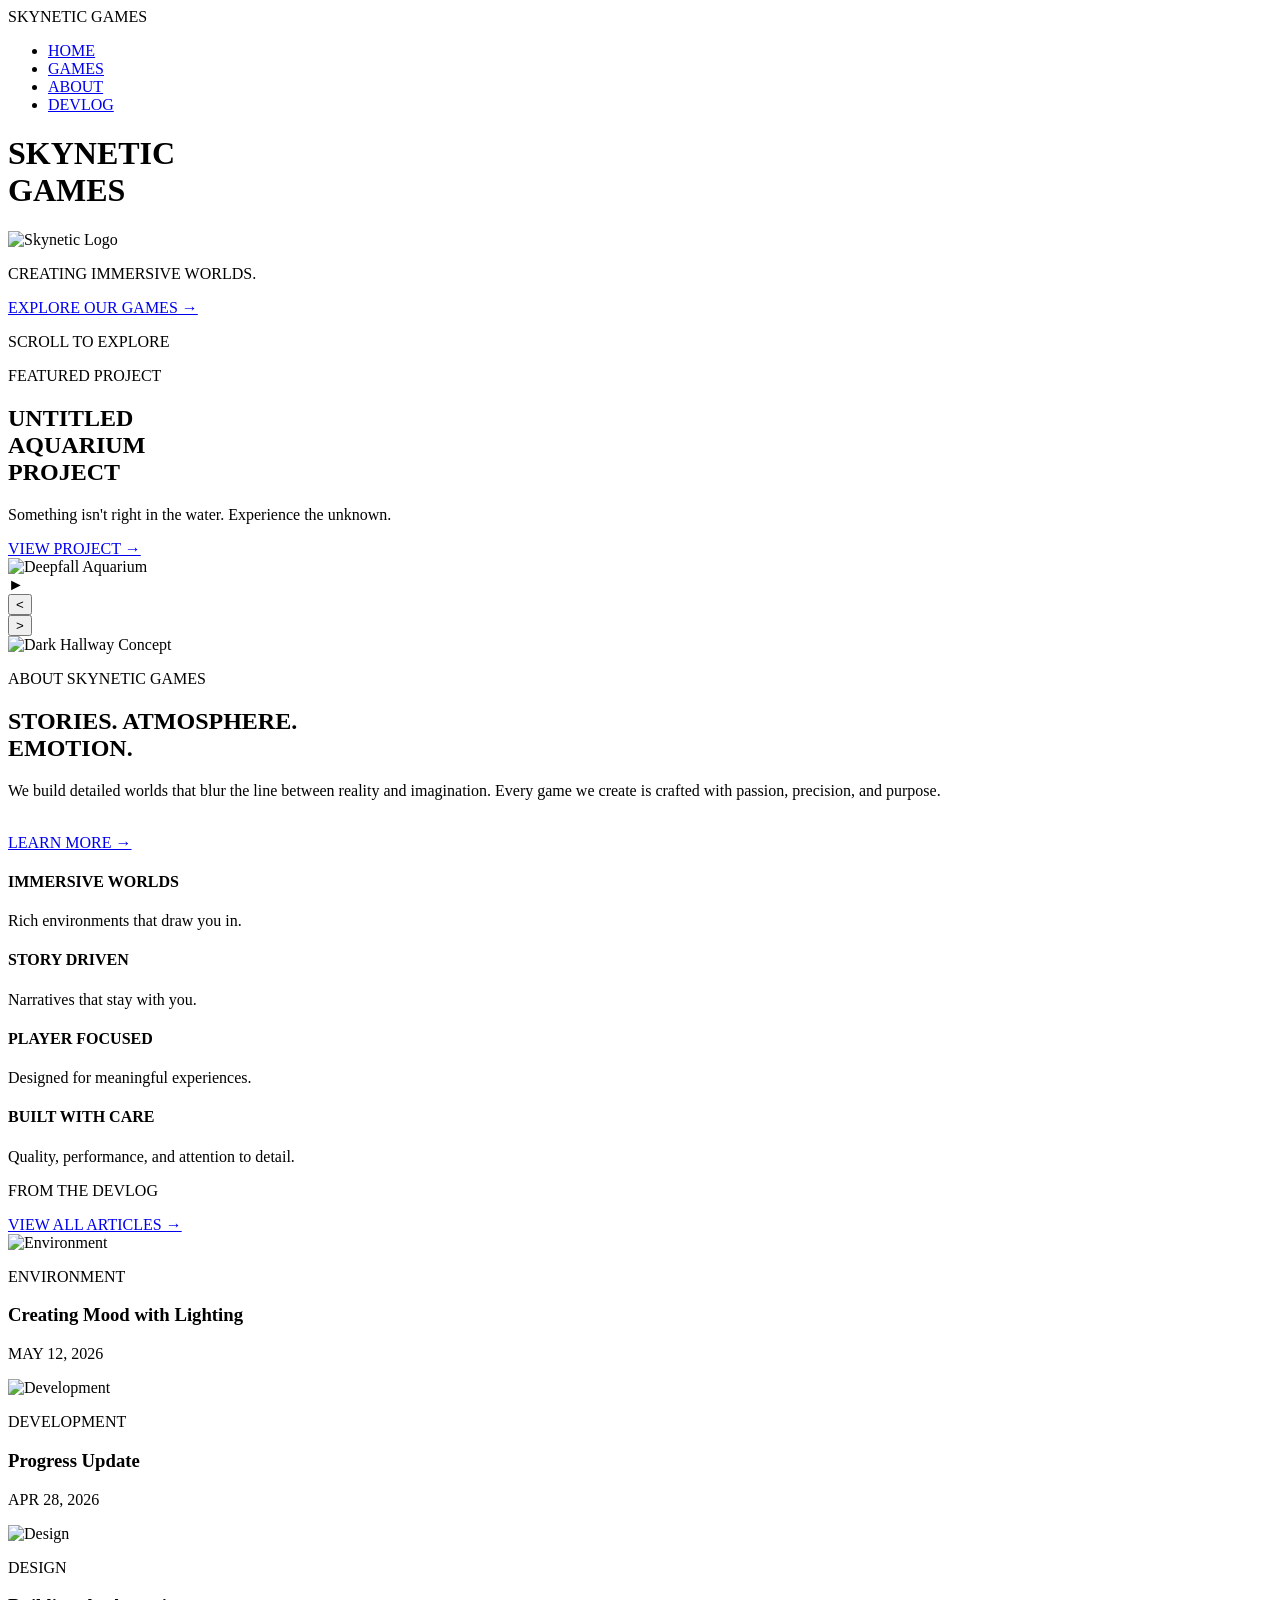
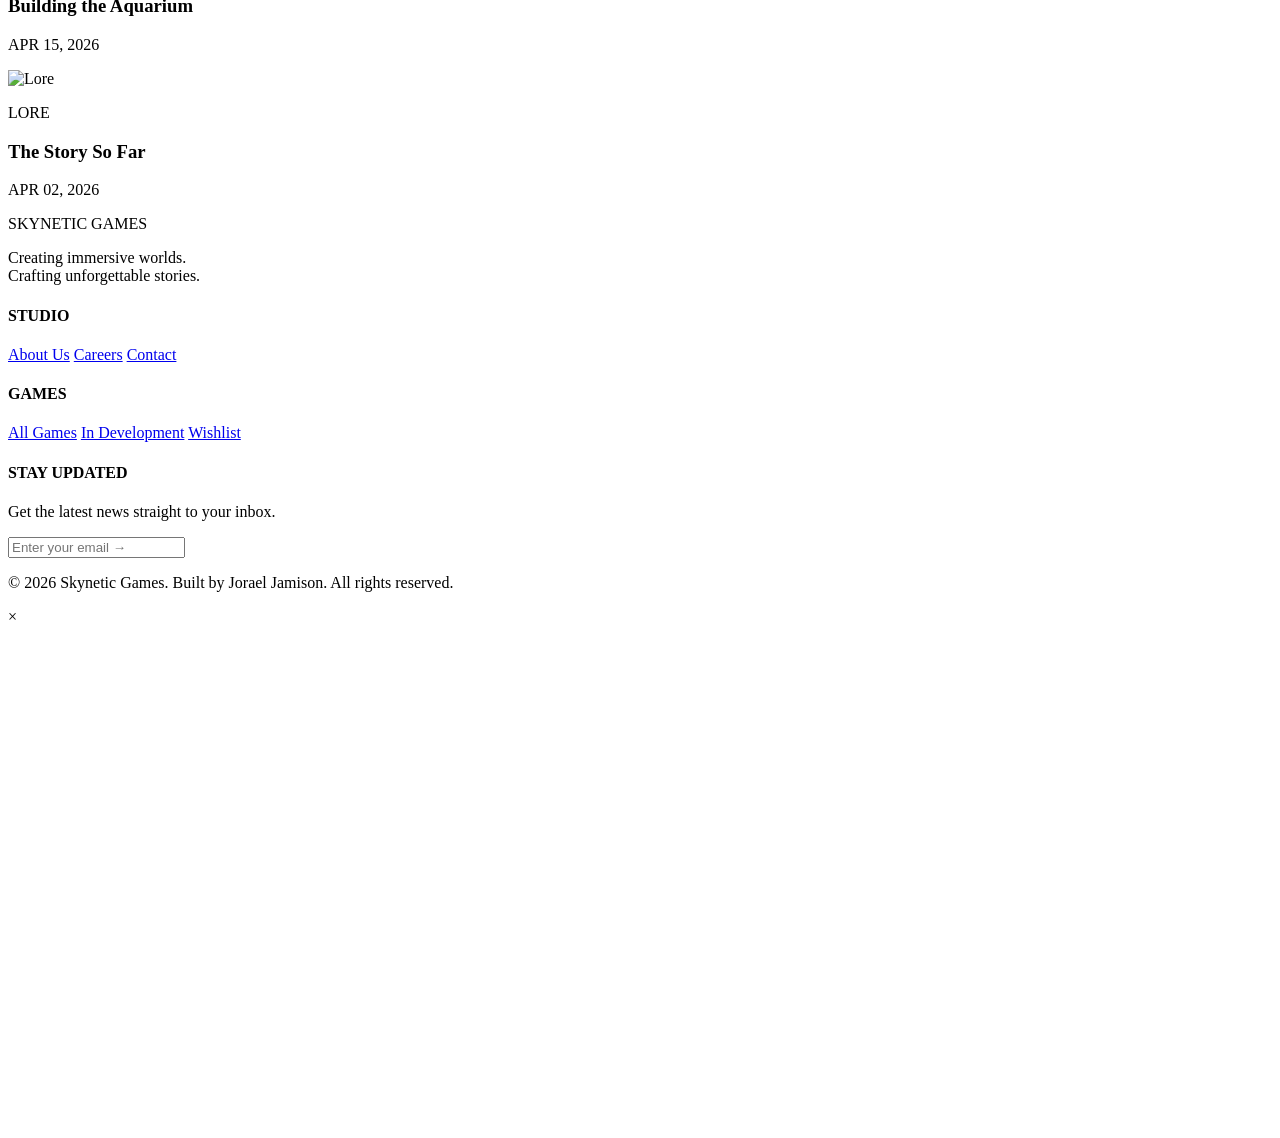
==== index.html @ d38b63b2 "Create index.html" ====
<!DOCTYPE html>
<html lang="en">
<head>
    <meta charset="UTF-8">
    <meta name="viewport" content="width=device-width, initial-scale=1.0">
    <meta name="author" content="Jorael Jamison">
    <title>Skynetic Games | Creating Immersive Worlds</title>
    <link rel="stylesheet" href="style.css">
    <link href="https://fonts.googleapis.com/css2?family=Inter:wght@300;400;600&family=Montserrat:wght@700&display=swap" rel="stylesheet">
</head>
<body>

    <nav>
        <div class="logo">SKYNETIC <span>GAMES</span></div>
        <ul class="nav-links">
            <li><a href="#home">HOME</a></li>
            <li><a href="#games">GAMES</a></li>
            <li><a href="#about">ABOUT</a></li>
            <li><a href="#devlog">DEVLOG</a></li>
        </ul>
    </nav>

<header id="home" class="hero">
    <div class="hero-overlay"></div>
    
    <div class="hero-content reveal">
        <div class="brand-wrapper">
            <div class="hero-text">
                <h1>SKYNETIC<br><span>GAMES</span></h1>
            </div>
            <img src="assets/logo.jpeg" alt="Skynetic Logo" class="hero-logo">
        </div>
        
        <p class="tagline">CREATING IMMERSIVE WORLDS.</p>
        <a href="#games" class="btn">EXPLORE OUR GAMES &rarr;</a>
    </div>
    
    <div class="scroll-indicator">
        <div class="mouse"></div>
        <p>SCROLL TO EXPLORE</p>
    </div>
</header>

    <section id="games" class="featured-project">
        <div class="project-info reveal">
            <p class="section-label">FEATURED PROJECT</p>
            <h2>UNTITLED<br>AQUARIUM<br>PROJECT</h2>
            <p>Something isn't right in the water. Experience the unknown.</p>
            <a href="#about" class="btn">VIEW PROJECT &rarr;</a>
        </div>

        <div class="slider-container reveal">
            <div class="slider-image-wrapper">
                <img src="assets/aquarium1.jpg" alt="Deepfall Aquarium" class="slider-img" id="sliderImage">
                <div class="play-btn-overlay" id="playBtn">&#9658;</div>
            </div>
            <div class="slider-controls">
                <button id="prevBtn">&lt;</button>
                <div class="progress-bar"><div class="progress" id="sliderProgress"></div></div>
                <button id="nextBtn">&gt;</button>
            </div>
        </div>
    </section>

    <section id="about" class="about-section reveal">
        <div class="about-image">
            <img src="assets/hallway.jpg" alt="Dark Hallway Concept">
        </div>
        <div class="about-content">
            <p class="section-label">ABOUT SKYNETIC GAMES</p>
            <h2>STORIES. ATMOSPHERE.<br>EMOTION.</h2>
            <p>We build detailed worlds that blur the line between reality and imagination. Every game we create is crafted with passion, precision, and purpose.</p>
            <br>
            <a href="#devlog" class="btn">LEARN MORE &rarr;</a>
            
            <div class="features-grid">
                <div class="feature">
                    <h4>IMMERSIVE WORLDS</h4>
                    <p>Rich environments that draw you in.</p>
                </div>
                <div class="feature">
                    <h4>STORY DRIVEN</h4>
                    <p>Narratives that stay with you.</p>
                </div>
                <div class="feature">
                    <h4>PLAYER FOCUSED</h4>
                    <p>Designed for meaningful experiences.</p>
                </div>
                <div class="feature">
                    <h4>BUILT WITH CARE</h4>
                    <p>Quality, performance, and attention to detail.</p>
                </div>
            </div>
        </div>
    </section>

    <section id="devlog" class="devlog-section reveal">
        <div class="devlog-header">
            <p class="section-label">FROM THE DEVLOG</p>
            <a href="#" class="view-all">VIEW ALL ARTICLES &rarr;</a>
        </div>
        <div class="devlog-grid">
            <div class="devlog-card">
                <div class="card-img-wrapper"><img src="assets/devlog1.jpg" alt="Environment"></div>
                <p class="card-category">ENVIRONMENT</p>
                <h3>Creating Mood with Lighting</h3>
                <p class="card-date">MAY 12, 2026</p>
            </div>
            <div class="devlog-card">
                <div class="card-img-wrapper"><img src="assets/devlog2.jpg" alt="Development"></div>
                <p class="card-category">DEVELOPMENT</p>
                <h3>Progress Update</h3>
                <p class="card-date">APR 28, 2026</p>
            </div>
            <div class="devlog-card">
                <div class="card-img-wrapper"><img src="assets/devlog3.jpg" alt="Design"></div>
                <p class="card-category">DESIGN</p>
                <h3>Building the Aquarium</h3>
                <p class="card-date">APR 15, 2026</p>
            </div>
            <div class="devlog-card">
                <div class="card-img-wrapper"><img src="assets/devlog4.jpg" alt="Lore"></div>
                <p class="card-category">LORE</p>
                <h3>The Story So Far</h3>
                <p class="card-date">APR 02, 2026</p>
            </div>
        </div>
    </section>

    <footer>
        <div class="footer-grid">
            <div class="footer-brand">
                <div class="logo">SKYNETIC <span>GAMES</span></div>
                <p>Creating immersive worlds.<br>Crafting unforgettable stories.</p>
            </div>
            <div class="footer-links">
                <h4>STUDIO</h4>
                <a href="#">About Us</a>
                <a href="#">Careers</a>
                <a href="#">Contact</a>
            </div>
            <div class="footer-links">
                <h4>GAMES</h4>
                <a href="#">All Games</a>
                <a href="#">In Development</a>
                <a href="#">Wishlist</a>
            </div>
            <div class="footer-links">
                <h4>STAY UPDATED</h4>
                <p>Get the latest news straight to your inbox.</p>
                <input type="email" placeholder="Enter your email &rarr;" class="email-input">
            </div>
        </div>
        <div class="footer-bottom">
            <p>&copy; 2026 Skynetic Games. Built by Jorael Jamison. All rights reserved.</p>
        </div>
    </footer>

    <div id="videoModal" class="modal">
        <div class="modal-content">
            <span class="close-btn">&times;</span>
            <iframe id="videoIframe" width="100%" height="500px" src="" frameborder="0" allow="autoplay; encrypted-media" allowfullscreen></iframe>
        </div>
    </div>

    <script src="script.js"></script>
</body>
</html>
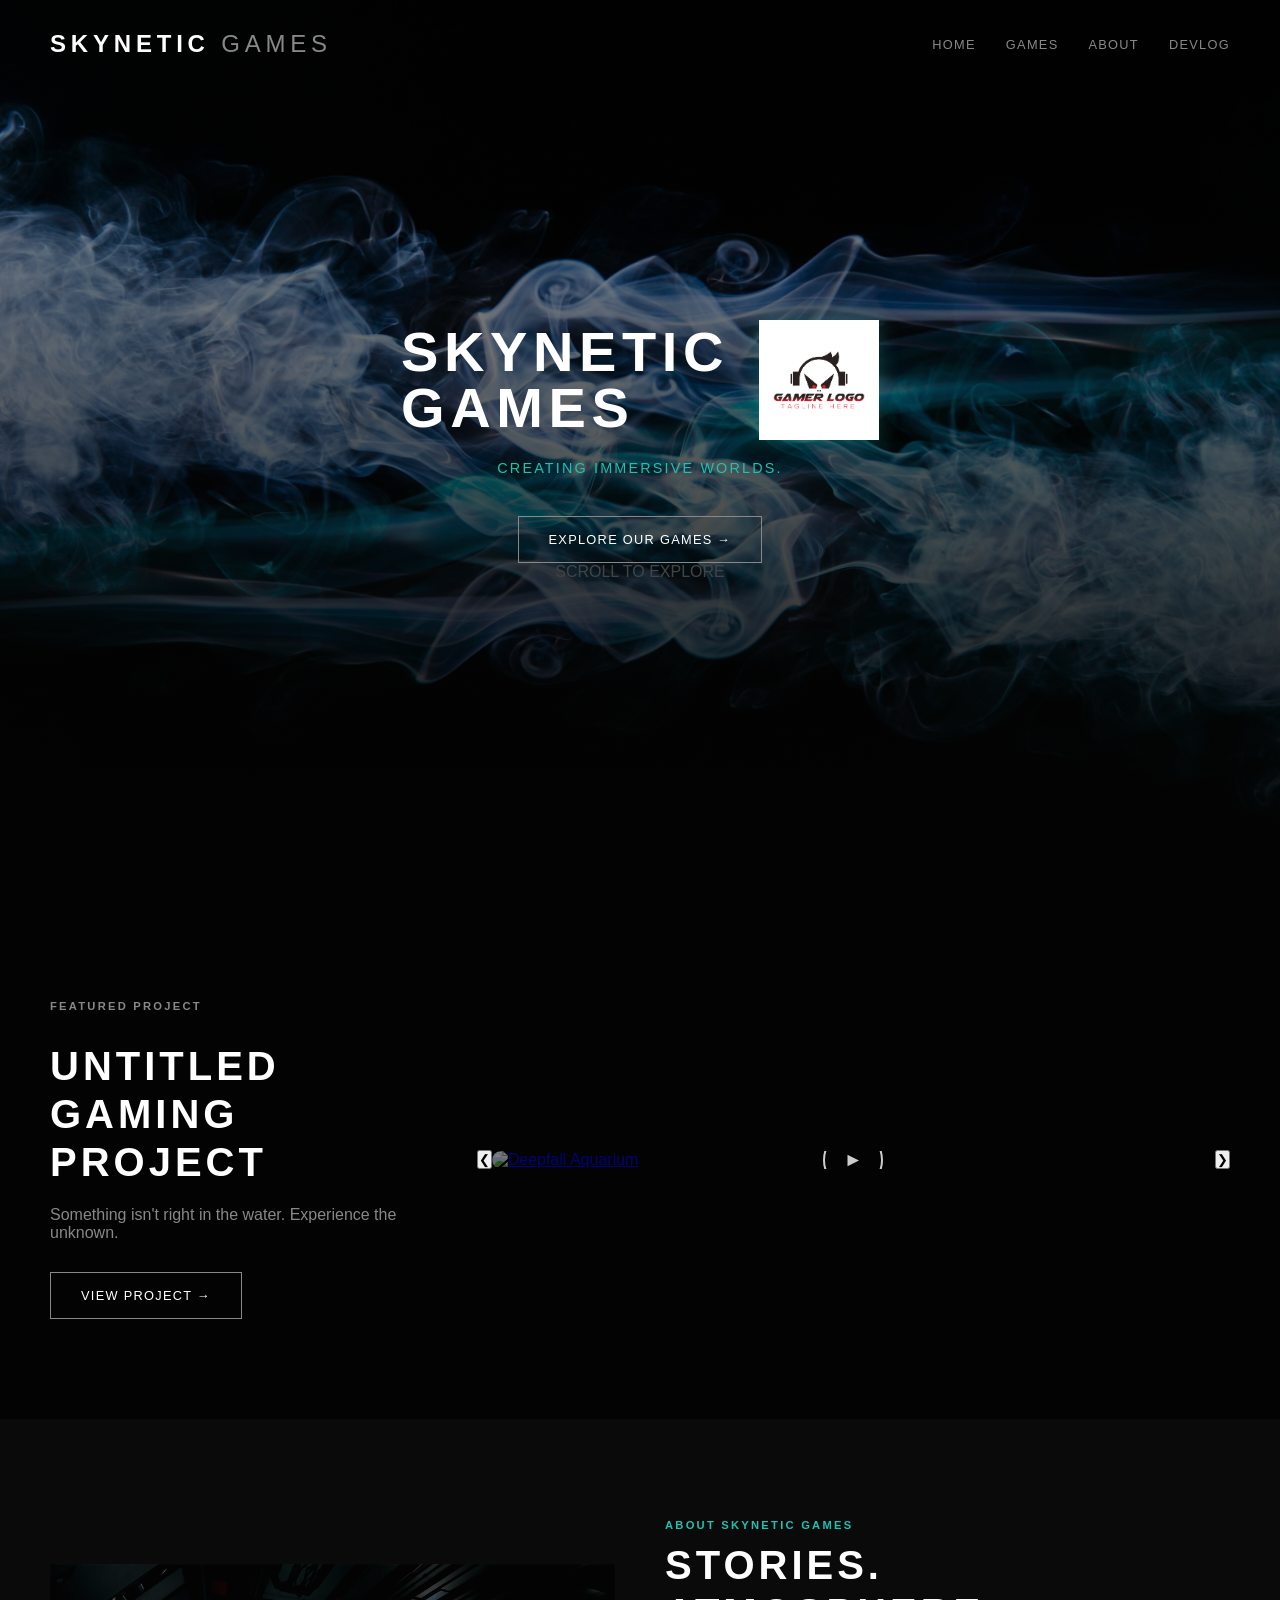
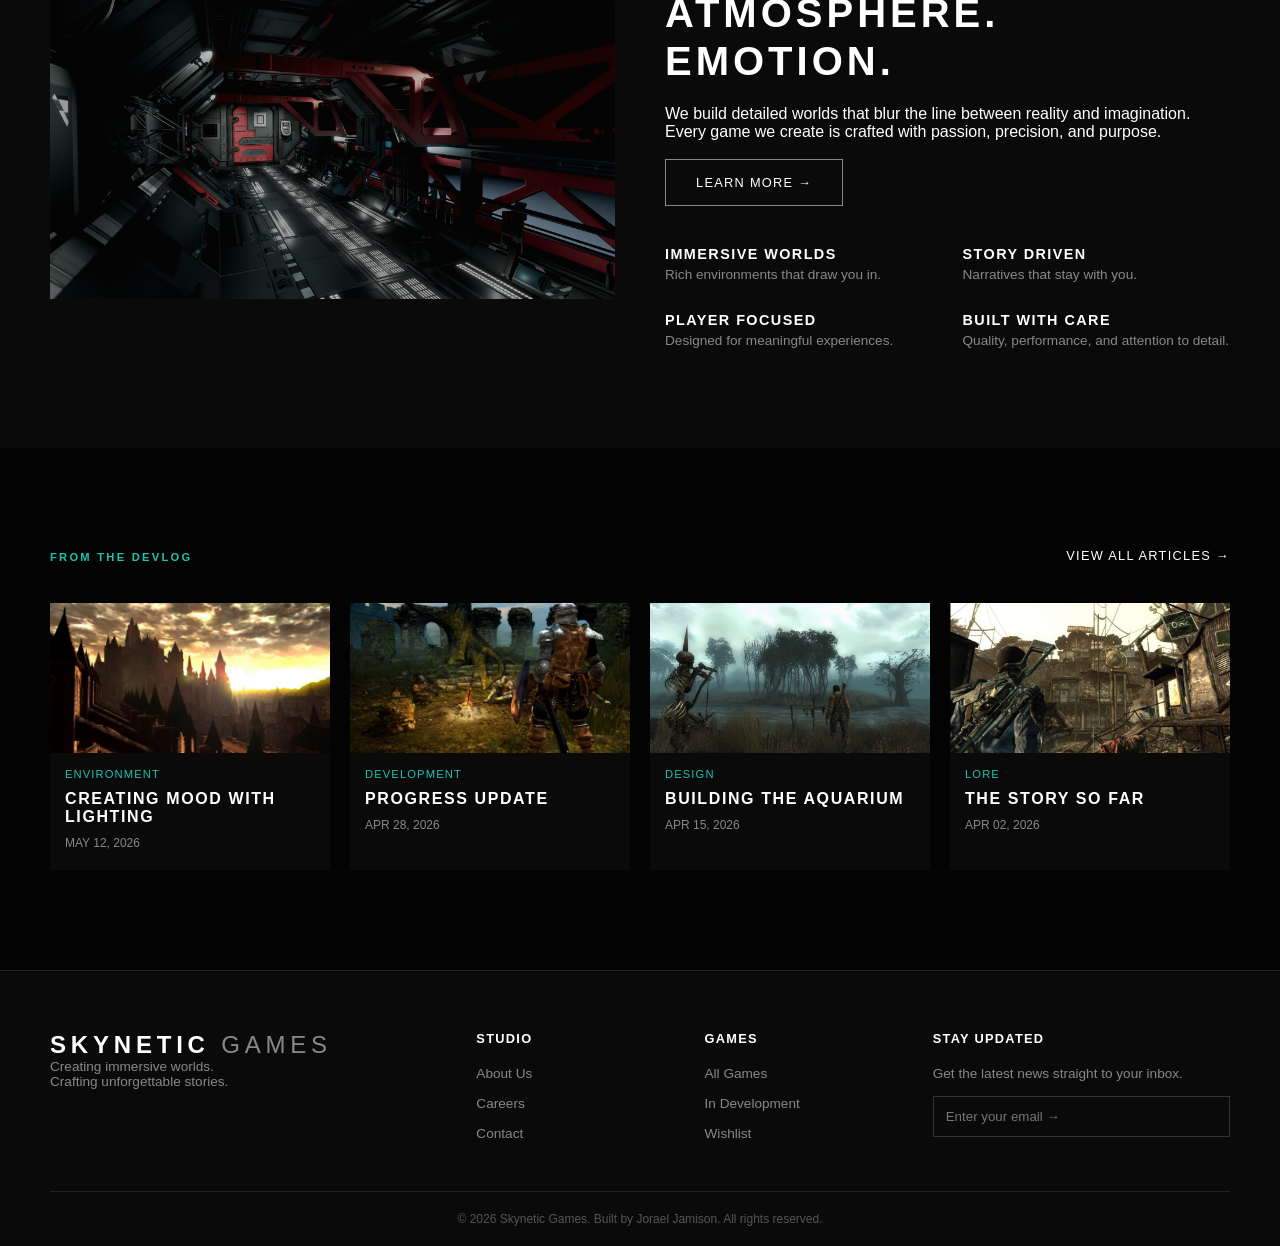
==== commit 14fb81dd: "Update index.html" ====
--- a/index.html
+++ b/index.html
@@ -15,7 +15,7 @@
         <ul class="nav-links">
             <li><a href="#home">HOME</a></li>
             <li><a href="#games">GAMES</a></li>
-            <li><a href="#about">ABOUT</a></li>
+            <li><a href="about.html">ABOUT</a></li>
             <li><a href="#devlog">DEVLOG</a></li>
         </ul>
     </nav>
@@ -44,22 +44,25 @@
     <section id="games" class="featured-project">
         <div class="project-info reveal">
             <p class="section-label">FEATURED PROJECT</p>
-            <h2>UNTITLED<br>AQUARIUM<br>PROJECT</h2>
+            <h2>UNTITLED<br>GAMING<br>PROJECT</h2>
             <p>Something isn't right in the water. Experience the unknown.</p>
             <a href="#about" class="btn">VIEW PROJECT &rarr;</a>
         </div>
 
-        <div class="slider-container reveal">
-            <div class="slider-image-wrapper">
-                <img src="assets/aquarium1.jpg" alt="Deepfall Aquarium" class="slider-img" id="sliderImage">
-                <div class="play-btn-overlay" id="playBtn">&#9658;</div>
-            </div>
-            <div class="slider-controls">
-                <button id="prevBtn">&lt;</button>
-                <div class="progress-bar"><div class="progress" id="sliderProgress"></div></div>
-                <button id="nextBtn">&gt;</button>
-            </div>
-        </div>
+        <div class="slider-container" style="position: relative; display: flex; align-items: center; justify-content: center; max-width: 800px; margin: 0 auto;">
+    
+    <button id="prevBtn" class="slider-arrow">&#10094;</button>
+
+    <div class="slider-image-wrapper" style="width: 100%; position: relative;">
+        <a href="https://www.youtube.com/watch?v=dQw4w9WgXcQ" target="_blank" id="videoLink" class="video-link">
+            <img src="assets/aquarium1.jpg" alt="Deepfall Aquarium" class="slider-img" id="sliderImage" style="width: 100%; border-radius: 10px; display: block;">
+            <div class="play-btn-overlay">&#9658;</div>
+        </a>
+    </div>
+
+    <button id="nextBtn" class="slider-arrow">&#10095;</button>
+
+</div>
     </section>
 
     <section id="about" class="about-section reveal">
@@ -135,7 +138,7 @@
             </div>
             <div class="footer-links">
                 <h4>STUDIO</h4>
-                <a href="#">About Us</a>
+                <a href="about.html">About Us</a>
                 <a href="#">Careers</a>
                 <a href="#">Contact</a>
             </div>
--- a/style.css
+++ b/style.css
@@ -0,0 +1,505 @@
+/* VARIABLES & BASE SETUP */
+:root {
+    --bg-color: #030303;
+    --section-bg: #0a0a0a;
+    --text-main: #ffffff;
+    --text-muted: #888888;
+    --accent: #1cc3b2;
+    --font-head: 'Montserrat', sans-serif;
+    --font-body: 'Inter', sans-serif;
+}
+
+* {
+    margin: 0;
+    padding: 0;
+    box-sizing: border-box;
+}
+
+html {
+    scroll-behavior: smooth; /* Enables smooth scrolling on anchor links */
+}
+
+body {
+    background-color: var(--bg-color);
+    color: var(--text-main);
+    font-family: var(--font-body);
+    overflow-x: hidden;
+}
+
+h1, h2, h3, h4 {
+    font-family: var(--font-head);
+    letter-spacing: 0.1em;
+    text-transform: uppercase;
+}
+
+/* NAVIGATION */
+nav {
+    display: flex;
+    justify-content: space-between;
+    align-items: center;
+    padding: 30px 50px;
+    position: absolute;
+    width: 100%;
+    z-index: 100;
+}
+
+.logo {
+    font-family: var(--font-head);
+    font-size: 1.5rem;
+    font-weight: bold;
+    letter-spacing: 0.2em;
+}
+
+.logo span {
+    font-weight: 300;
+    color: var(--text-muted);
+}
+
+.nav-links {
+    display: flex;
+    gap: 30px;
+    list-style: none;
+}
+
+.nav-links a {
+    color: var(--text-muted);
+    text-decoration: none;
+    font-size: 0.8rem;
+    letter-spacing: 0.1em;
+    transition: color 0.3s ease;
+}
+
+.nav-links a:hover {
+    color: var(--text-main);
+    border-bottom: 1px solid var(--accent);
+    padding-bottom: 5px;
+}
+
+/* HERO SECTION */
+.hero {
+    height: 100vh;
+    display: flex;
+    flex-direction: column;
+    justify-content: center;
+    align-items: center;
+    text-align: center;
+    /* Replace with your background asset */
+    background: url('assets/hero-bg.jpg') center/cover no-repeat;
+    position: relative;
+}
+
+.hero-overlay {
+    position: absolute;
+    top: 0; left: 0; width: 100%; height: 100%;
+    background: linear-gradient(to bottom, rgba(3,3,3,0.3) 0%, rgba(3,3,3,1) 100%);
+    z-index: 1;
+}
+
+.hero-content {
+    z-index: 2;
+}
+
+.hero h1 {
+    font-size: 4rem;
+    line-height: 1.1;
+    margin-bottom: 10px;
+}
+
+.tagline {
+    color: var(--accent);
+    letter-spacing: 0.15em;
+    margin: 20px 0 40px 0;
+    font-size: 0.9rem;
+}
+
+/* BUTTONS */
+.btn {
+    display: inline-block;
+    border: 1px solid var(--text-muted);
+    padding: 15px 30px;
+    color: var(--text-main);
+    text-decoration: none;
+    font-size: 0.8rem;
+    letter-spacing: 0.1em;
+    transition: all 0.3s ease;
+    background: transparent;
+    cursor: pointer;
+}
+
+.btn:hover {
+    border-color: var(--accent);
+    box-shadow: 0 0 15px rgba(28, 195, 178, 0.2);
+    color: var(--accent);
+}
+
+/* FEATURED PROJECT */
+.featured-project {
+    padding: 100px 50px;
+    display: flex;
+    justify-content: space-between;
+    align-items: center;
+    gap: 50px;
+}
+
+.project-info {
+    flex: 1;
+}
+
+.project-info h2 {
+    font-size: 2.5rem;
+    margin: 10px 0 20px 0;
+    line-height: 1.2;
+}
+
+.project-info p {
+    color: var(--text-muted);
+    margin-bottom: 30px;
+}
+
+.section-label {
+    color: var(--accent);
+    font-size: 0.7rem;
+    letter-spacing: 0.2em;
+    font-weight: bold;
+}
+
+/* IMAGE SLIDER */
+.slider-container {
+    flex: 2;
+    position: relative;
+}
+
+.slider-image-wrapper {
+    position: relative;
+    overflow: hidden;
+    cursor: pointer;
+    border-radius: 4px;
+}
+
+.slider-img {
+    width: 100%;
+    display: block;
+    transition: transform 0.8s ease, opacity 0.4s ease;
+}
+
+.slider-image-wrapper:hover .slider-img {
+    transform: scale(1.03);
+    opacity: 0.7;
+}
+
+.play-btn-overlay {
+    position: absolute;
+    top: 50%; left: 50%;
+    transform: translate(-50%, -50%);
+    width: 60px; height: 60px;
+    border: 2px solid white;
+    border-radius: 50%;
+    display: flex;
+    justify-content: center;
+    align-items: center;
+    font-size: 1.2rem;
+    color: white;
+    opacity: 0.8;
+    transition: all 0.3s ease;
+}
+
+.slider-image-wrapper:hover .play-btn-overlay {
+    opacity: 1;
+    border-color: var(--accent);
+    color: var(--accent);
+    box-shadow: 0 0 20px rgba(28, 195, 178, 0.5);
+}
+
+.slider-controls {
+    display: flex;
+    align-items: center;
+    justify-content: center;
+    gap: 20px;
+    margin-top: 20px;
+}
+
+.slider-controls button {
+    background: none;
+    border: none;
+    color: var(--text-muted);
+    font-size: 1.5rem;
+    cursor: pointer;
+    transition: color 0.3s ease;
+}
+
+.slider-controls button:hover {
+    color: var(--accent);
+}
+
+.progress-bar {
+    width: 200px;
+    height: 2px;
+    background: #333;
+    position: relative;
+}
+
+.progress {
+    height: 100%;
+    background: var(--accent);
+    width: 25%; /* Default, changed by JS */
+    transition: width 0.3s ease;
+}
+
+/* ABOUT SECTION */
+.about-section {
+    display: flex;
+    padding: 100px 50px;
+    gap: 50px;
+    background-color: var(--section-bg);
+    align-items: center;
+}
+
+.about-image {
+    flex: 1;
+    overflow: hidden;
+}
+
+.about-image img {
+    width: 100%;
+    opacity: 0.7;
+    transition: transform 0.8s ease;
+}
+
+.about-section:hover .about-image img {
+    transform: scale(1.05);
+}
+
+.about-content {
+    flex: 1;
+}
+
+.about-content h2 {
+    font-size: 2.5rem;
+    margin: 10px 0 20px 0;
+    line-height: 1.2;
+}
+
+.features-grid {
+    display: grid;
+    grid-template-columns: 1fr 1fr;
+    gap: 30px;
+    margin-top: 40px;
+}
+
+.feature h4 {
+    color: var(--text-main);
+    font-size: 0.9rem;
+    margin-bottom: 5px;
+}
+
+.feature p {
+    color: var(--text-muted);
+    font-size: 0.85rem;
+}
+
+/* DEVLOG GRID */
+.devlog-section {
+    padding: 100px 50px;
+}
+
+.devlog-header {
+    display: flex;
+    justify-content: space-between;
+    align-items: flex-end;
+    margin-bottom: 40px;
+}
+
+.view-all {
+    color: var(--text-main);
+    text-decoration: none;
+    font-size: 0.8rem;
+    letter-spacing: 0.1em;
+    transition: color 0.3s ease;
+}
+
+.view-all:hover {
+    color: var(--accent);
+}
+
+.devlog-grid {
+    display: grid;
+    grid-template-columns: repeat(4, 1fr);
+    gap: 20px;
+}
+
+.devlog-card {
+    background: var(--section-bg);
+    transition: transform 0.3s ease;
+    cursor: pointer;
+    padding-bottom: 20px;
+}
+
+.devlog-card:hover {
+    transform: translateY(-10px);
+}
+
+.card-img-wrapper {
+    overflow: hidden;
+    height: 150px;
+}
+
+.card-img-wrapper img {
+    width: 100%;
+    height: 100%;
+    object-fit: cover;
+    transition: transform 0.5s ease;
+}
+
+.devlog-card:hover .card-img-wrapper img {
+    transform: scale(1.1);
+}
+
+.card-category {
+    color: var(--accent);
+    font-size: 0.7rem;
+    padding: 15px 15px 10px 15px;
+    letter-spacing: 0.1em;
+}
+
+.devlog-card h3 {
+    padding: 0 15px 10px 15px;
+    font-size: 1rem;
+}
+
+.card-date {
+    padding: 0 15px;
+    color: var(--text-muted);
+    font-size: 0.75rem;
+}
+
+/* FOOTER */
+footer {
+    padding: 60px 50px 20px 50px;
+    border-top: 1px solid #222;
+    background-color: var(--section-bg);
+}
+
+.footer-grid {
+    display: grid;
+    grid-template-columns: 2fr 1fr 1fr 1.5fr;
+    gap: 30px;
+    margin-bottom: 50px;
+}
+
+.footer-links {
+    display: flex;
+    flex-direction: column;
+    gap: 15px;
+}
+
+.footer-links h4 {
+    font-size: 0.8rem;
+    margin-bottom: 5px;
+}
+
+.footer-links a, .footer-brand p, .footer-links p {
+    color: var(--text-muted);
+    text-decoration: none;
+    font-size: 0.85rem;
+    transition: color 0.3s ease;
+}
+
+.footer-links a:hover {
+    color: var(--accent);
+}
+
+.email-input {
+    background: transparent;
+    border: 1px solid #333;
+    padding: 12px;
+    color: white;
+    width: 100%;
+    outline: none;
+    transition: border-color 0.3s ease;
+}
+
+.email-input:focus {
+    border-color: var(--accent);
+}
+
+.footer-bottom {
+    text-align: center;
+    border-top: 1px solid #222;
+    padding-top: 20px;
+    color: #555;
+    font-size: 0.75rem;
+}
+
+/* SCROLL REVEAL UTILITIES */
+.reveal {
+    opacity: 0;
+    transform: translateY(40px);
+    transition: all 1s cubic-bezier(0.25, 0.46, 0.45, 0.94);
+}
+
+.reveal.active {
+    opacity: 1;
+    transform: translateY(0);
+}
+
+/* VIDEO MODAL */
+.modal {
+    display: none; /* Hidden by default */
+    position: fixed;
+    top: 0; left: 0; width: 100%; height: 100%;
+    background: rgba(0, 0, 0, 0.9);
+    z-index: 999;
+    justify-content: center;
+    align-items: center;
+}
+
+.modal-content {
+    position: relative;
+    width: 80%;
+    max-width: 900px;
+    background: black;
+    border: 1px solid #333;
+    box-shadow: 0 0 30px rgba(0,0,0,0.8);
+}
+
+.close-btn {
+    position: absolute;
+    top: -40px; right: -40px;
+    color: white;
+    font-size: 2rem;
+    cursor: pointer;
+    transition: color 0.3s;
+}
+
+.close-btn:hover {
+    color: var(--accent);
+}
+
+/* Container for the text and logo */
+.brand-wrapper {
+    display: flex;
+    align-items: center;
+    justify-content: center;
+    gap: 30px; /* Space between the text and the logo */
+    margin-bottom: 20px;
+}
+
+/* Align the H1 text to the left so it looks good next to the logo */
+.hero-text {
+    text-align: left;
+}
+
+/* THE FIX: Shrink the logo down */
+.hero-logo {
+    width: 120px; /* Adjust this number to make the logo bigger or smaller */
+    height: auto;
+    object-fit: contain;
+    filter: drop-shadow(0 0 10px rgba(28, 195, 178, 0.3)); /* Adds a slight teal glow */
+}
+
+/* Adjust the H1 font size if it feels too big now */
+.hero h1 {
+    font-size: 3.5rem;
+    line-height: 1;
+    margin: 0;
+}
